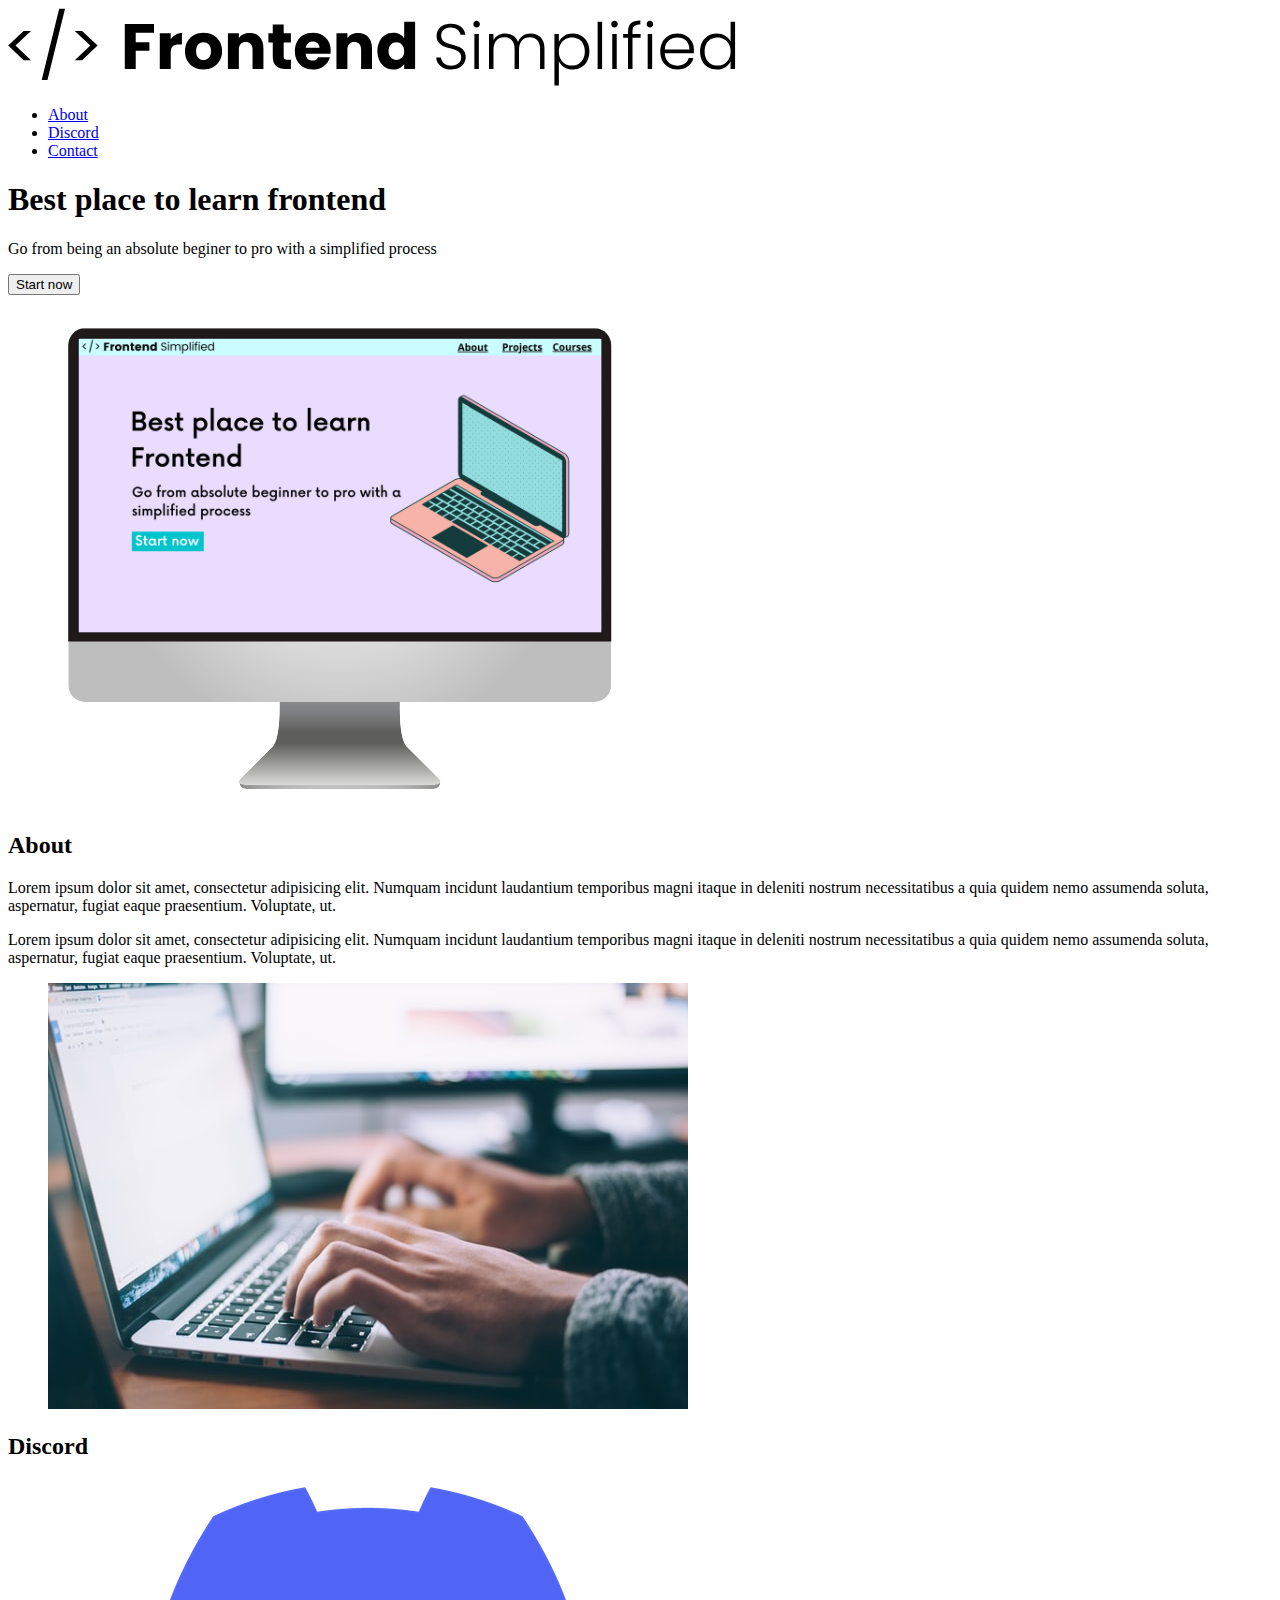
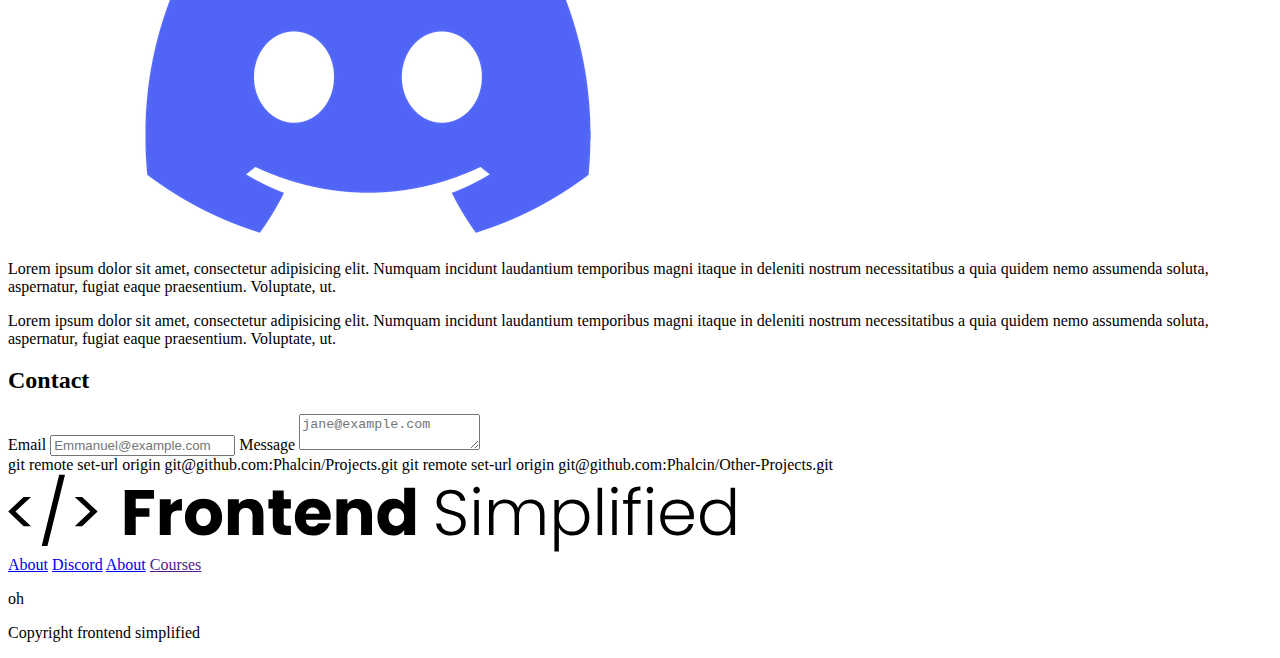
==== index.html @ c869551e "initialised" ====
<!DOCTYPE html>
<html lang="en">

<head>
  <meta charset="UTF-8">
  <meta http-equiv="X-UA-Compatible" content="IE=edge">
  <meta name="viewport" content="width=device-width, initial-scale=1.0">
  <title>Document</title>
</head>

<body>
  <section>
    <nav>
      <img src="./assets/FES.svg" alt="">
      <ul>
        <li><a href="#about">About</a></li>
        <li><a href="#discord">Discord</a></li>
        <li><a href="#contact">Contact</a></li>
      </ul>
    </nav>
    <header>
      <div>
        <h1>Best place to learn frontend</h1>
        <p>Go from being an absolute beginer to pro with a simplified process</p>
        <button>Start now</button>
      </div>
      <figure>
        <img src="./assets/laptop.png" alt="Home page image">
      </figure>
    </header>
  </section>

  <main>
    <section id="about">
      <h2>About</h2>
      <div>
        <p>Lorem ipsum dolor sit amet, consectetur adipisicing elit. Numquam incidunt laudantium temporibus magni itaque
          in deleniti nostrum necessitatibus a quia quidem nemo assumenda soluta, aspernatur, fugiat eaque praesentium.
          Voluptate, ut.</p>
        <p>Lorem ipsum dolor sit amet, consectetur adipisicing elit. Numquam incidunt laudantium temporibus magni itaque
          in deleniti nostrum necessitatibus a quia quidem nemo assumenda soluta, aspernatur, fugiat eaque praesentium.
          Voluptate, ut.</p>
      </div>
      <figure>
        <img src="./assets/about.jpg" alt="">
      </figure>
    </section>
    <section id="discord">
      <h2>Discord</h2>
      <figure>
        <img src="./assets/discord.png" alt="Discord">
      </figure>
      <div>
        <p>Lorem ipsum dolor sit amet, consectetur adipisicing elit. Numquam incidunt laudantium temporibus magni itaque
          in deleniti nostrum necessitatibus a quia quidem nemo assumenda soluta, aspernatur, fugiat eaque praesentium.
          Voluptate, ut.</p>
        <p>Lorem ipsum dolor sit amet, consectetur adipisicing elit. Numquam incidunt laudantium temporibus magni itaque
          in deleniti nostrum necessitatibus a quia quidem nemo assumenda soluta, aspernatur, fugiat eaque praesentium.
          Voluptate, ut.</p>
      </div>
    </section>
    <section id="contact">
      <h2>Contact</h2>
      <form action="">
        <label>Email</label>
        <input type="text" placeholder="Emmanuel@example.com">
        <label>Message</label>
        <textarea type="text" placeholder="jane@example.com"></textarea>
      </form>
    </section>
  </main>
  git remote set-url origin git@github.com:Phalcin/Projects.git
  git remote set-url origin git@github.com:Phalcin/Other-Projects.git
  <footer>
    <img src="./assets/FES.svg" alt="">
    <div>
      <a href="#about">About</a>
      <a href="#discord">Discord</a>
      <a href="#about">About</a>
      <a href="">Courses</a>
    </div>
    <p>oh</p>
    <p>Copyright frontend simplified</p>
  </footer>
</body>

</html>
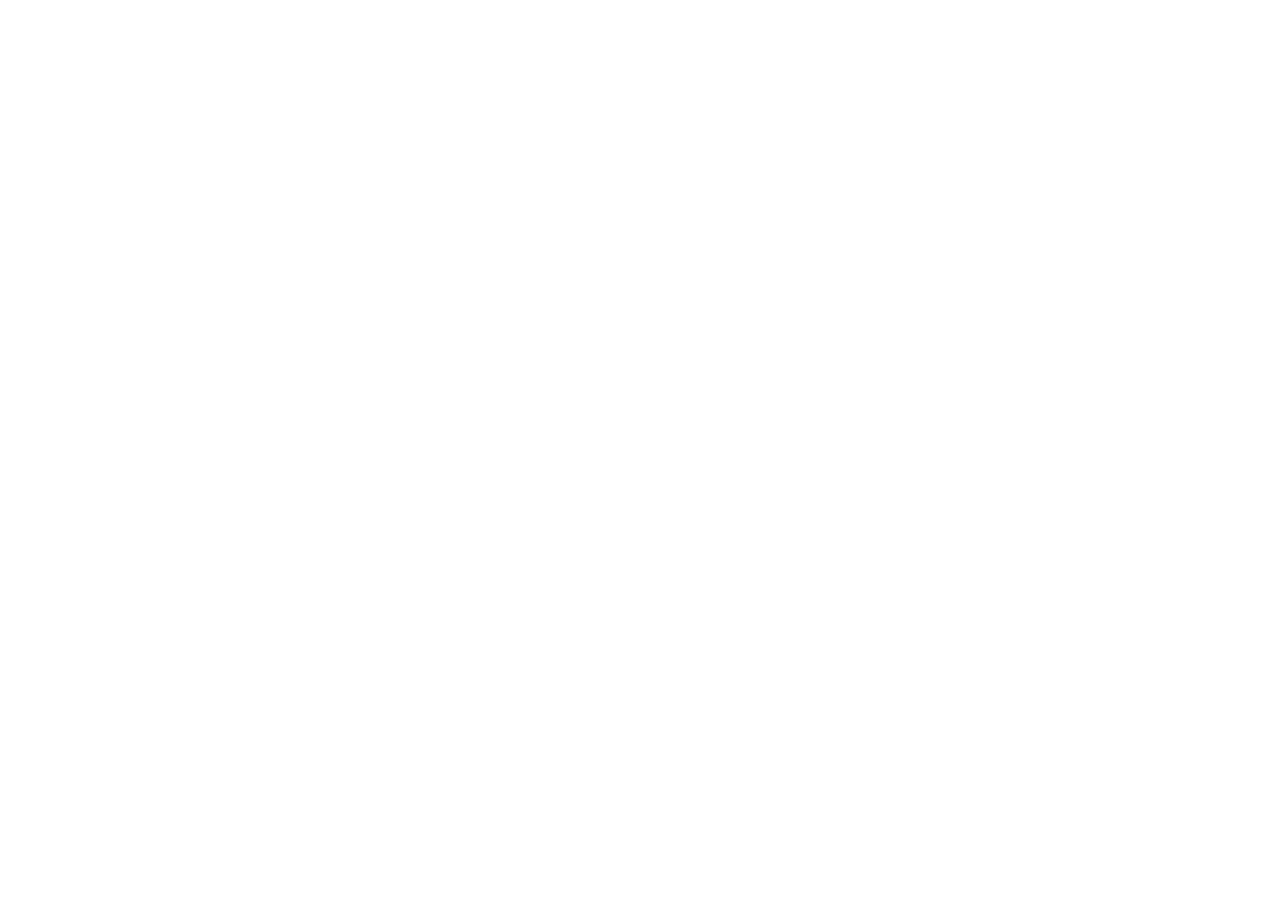
==== commit f7e83f58: "new playground" ====
--- a/index.html
+++ b/index.html
@@ -5,83 +5,12 @@
   <meta charset="UTF-8">
   <meta http-equiv="X-UA-Compatible" content="IE=edge">
   <meta name="viewport" content="width=device-width, initial-scale=1.0">
+  <script src="/playground.js" defer></script>
   <title>Document</title>
 </head>
 
 <body>
-  <section>
-    <nav>
-      <img src="./assets/FES.svg" alt="">
-      <ul>
-        <li><a href="#about">About</a></li>
-        <li><a href="#discord">Discord</a></li>
-        <li><a href="#contact">Contact</a></li>
-      </ul>
-    </nav>
-    <header>
-      <div>
-        <h1>Best place to learn frontend</h1>
-        <p>Go from being an absolute beginer to pro with a simplified process</p>
-        <button>Start now</button>
-      </div>
-      <figure>
-        <img src="./assets/laptop.png" alt="Home page image">
-      </figure>
-    </header>
-  </section>
 
-  <main>
-    <section id="about">
-      <h2>About</h2>
-      <div>
-        <p>Lorem ipsum dolor sit amet, consectetur adipisicing elit. Numquam incidunt laudantium temporibus magni itaque
-          in deleniti nostrum necessitatibus a quia quidem nemo assumenda soluta, aspernatur, fugiat eaque praesentium.
-          Voluptate, ut.</p>
-        <p>Lorem ipsum dolor sit amet, consectetur adipisicing elit. Numquam incidunt laudantium temporibus magni itaque
-          in deleniti nostrum necessitatibus a quia quidem nemo assumenda soluta, aspernatur, fugiat eaque praesentium.
-          Voluptate, ut.</p>
-      </div>
-      <figure>
-        <img src="./assets/about.jpg" alt="">
-      </figure>
-    </section>
-    <section id="discord">
-      <h2>Discord</h2>
-      <figure>
-        <img src="./assets/discord.png" alt="Discord">
-      </figure>
-      <div>
-        <p>Lorem ipsum dolor sit amet, consectetur adipisicing elit. Numquam incidunt laudantium temporibus magni itaque
-          in deleniti nostrum necessitatibus a quia quidem nemo assumenda soluta, aspernatur, fugiat eaque praesentium.
-          Voluptate, ut.</p>
-        <p>Lorem ipsum dolor sit amet, consectetur adipisicing elit. Numquam incidunt laudantium temporibus magni itaque
-          in deleniti nostrum necessitatibus a quia quidem nemo assumenda soluta, aspernatur, fugiat eaque praesentium.
-          Voluptate, ut.</p>
-      </div>
-    </section>
-    <section id="contact">
-      <h2>Contact</h2>
-      <form action="">
-        <label>Email</label>
-        <input type="text" placeholder="Emmanuel@example.com">
-        <label>Message</label>
-        <textarea type="text" placeholder="jane@example.com"></textarea>
-      </form>
-    </section>
-  </main>
-  git remote set-url origin git@github.com:Phalcin/Projects.git
-  git remote set-url origin git@github.com:Phalcin/Other-Projects.git
-  <footer>
-    <img src="./assets/FES.svg" alt="">
-    <div>
-      <a href="#about">About</a>
-      <a href="#discord">Discord</a>
-      <a href="#about">About</a>
-      <a href="">Courses</a>
-    </div>
-    <p>oh</p>
-    <p>Copyright frontend simplified</p>
-  </footer>
 </body>
 
 </html>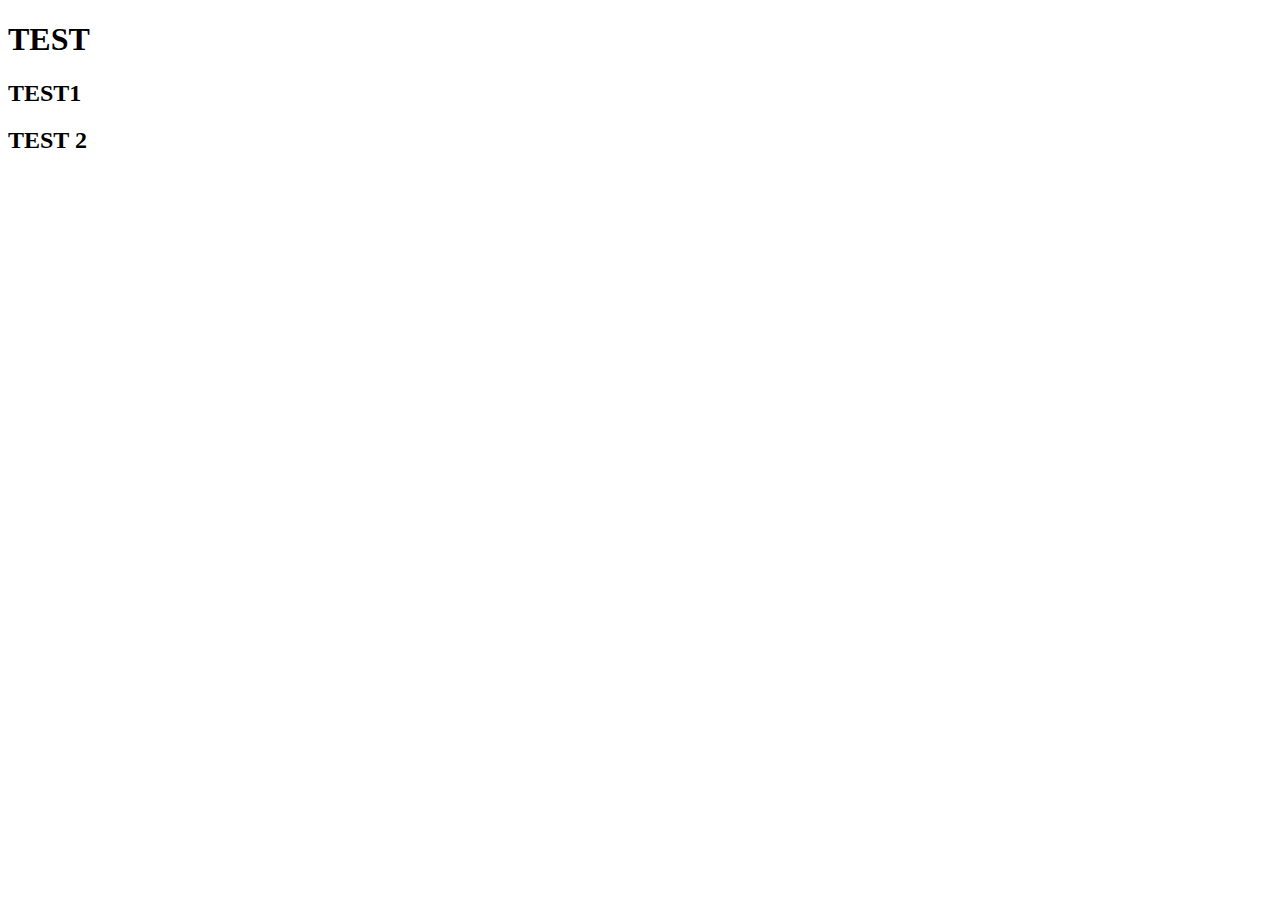
==== commit 5dbffe52: "update" ====
--- a/index.html
+++ b/index.html
@@ -10,7 +10,9 @@
 </head>
 
 <body>
-
+  <h1 class="test" id="heading">TEST</h1>
+  <h2 class="test">TEST1</h2>
+  <h2 class="test">TEST 2</h2>
 </body>
 
 </html>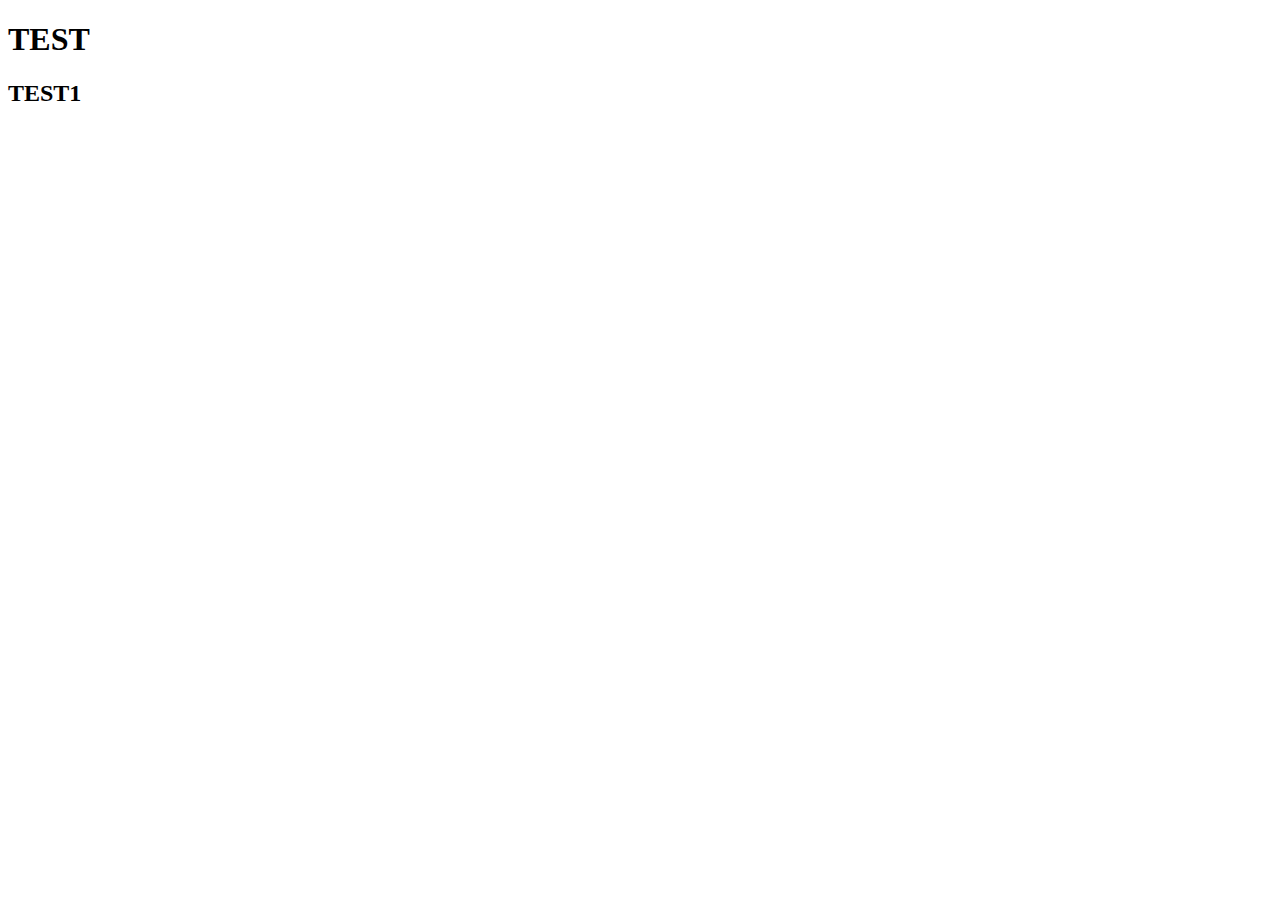
==== commit c2e1bcd1: "update" ====
--- a/index.html
+++ b/index.html
@@ -12,7 +12,6 @@
 <body>
   <h1 class="test" id="heading">TEST</h1>
   <h2 class="test">TEST1</h2>
-  <h2 class="test">TEST 2</h2>
 </body>
 
 </html>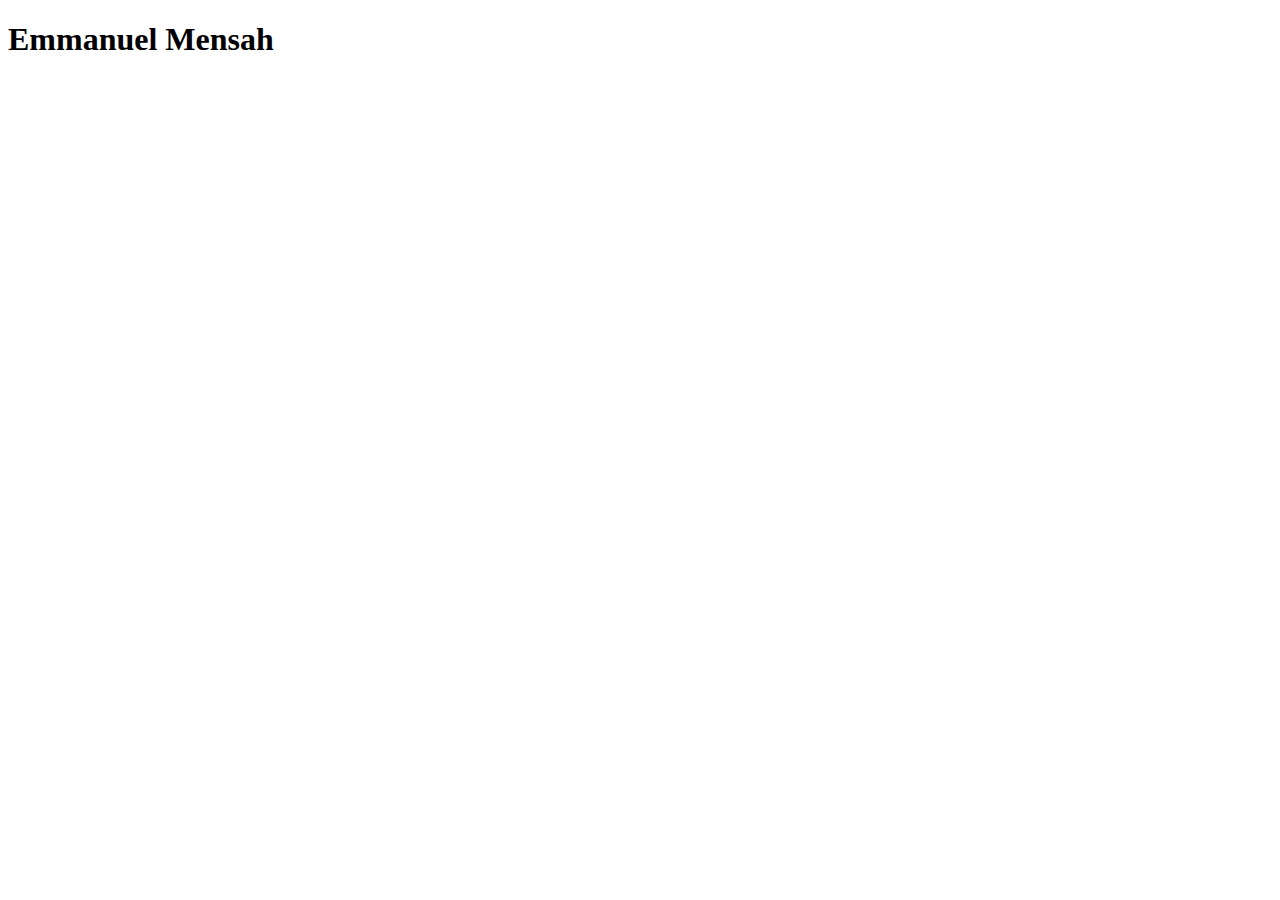
==== commit 6565a296: "update" ====
--- a/index.html
+++ b/index.html
@@ -10,8 +10,7 @@
 </head>
 
 <body>
-  <h1 class="test" id="heading">TEST</h1>
-  <h2 class="test">TEST1</h2>
+  <h1>Emmanuel Mensah</h1>
 </body>
 
 </html>